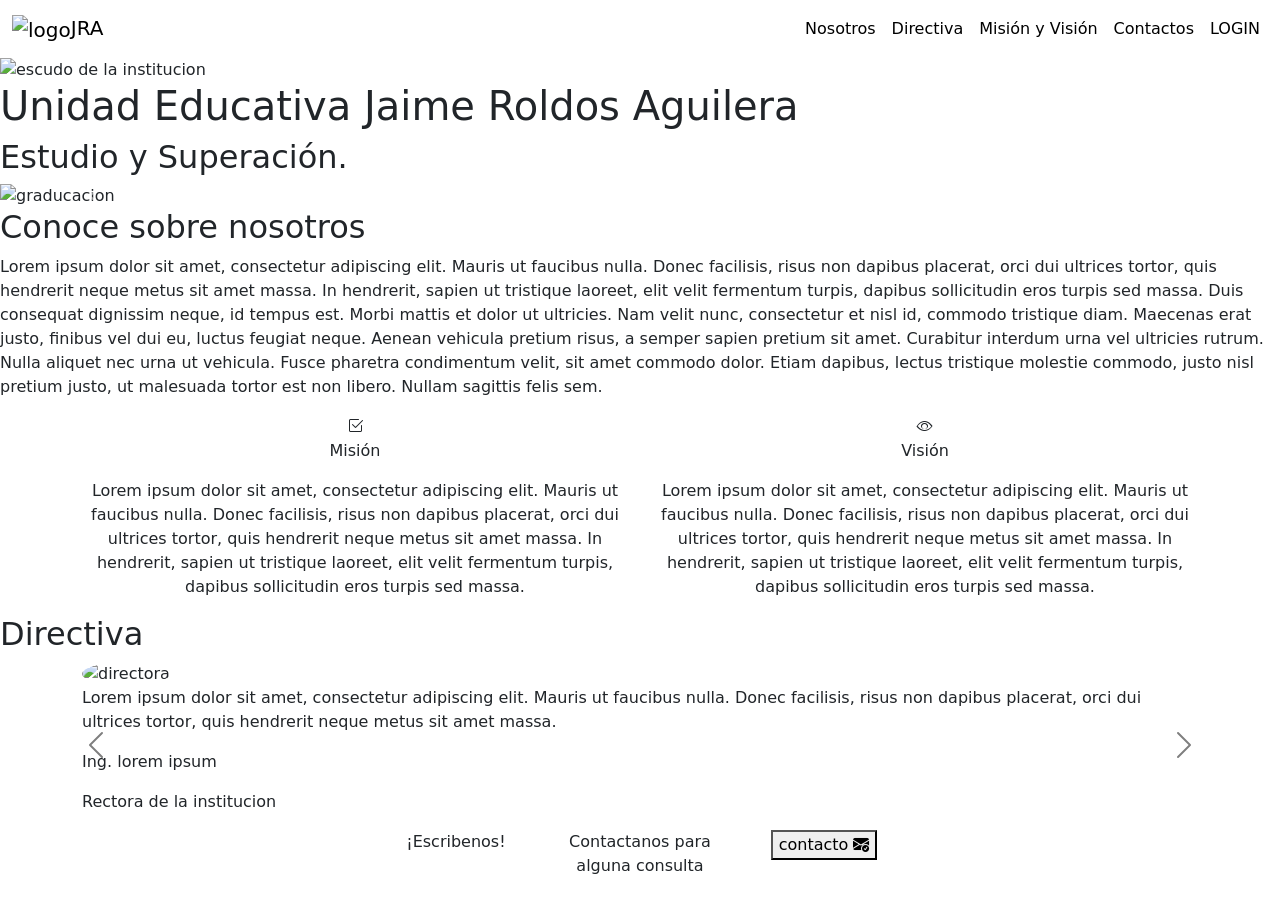
==== index.html @ 7de05a1c "Add files via upload" ====
<!doctype html>
<html lang="en">
  <head>
    <meta charset="utf-8">
    <meta name="viewport" content="width=device-width, initial-scale=1">
    <title>Unidad Eduacativa Jaime Roldos Aguilera</title>
    <link rel="icon" type="image/x-icon" href="imagenes/Logo_JRA.jpeg">
    <link href="https://cdn.jsdelivr.net/npm/bootstrap@5.3.0-alpha2/dist/css/bootstrap.min.css" rel="stylesheet" integrity="sha384-aFq/bzH65dt+w6FI2ooMVUpc+21e0SRygnTpmBvdBgSdnuTN7QbdgL+OapgHtvPp" crossorigin="anonymous">
    <link rel="stylesheet" href="https://cdn.jsdelivr.net/npm/bootstrap-icons@1.10.3/font/bootstrap-icons.css">
    <link href="cssn/style1.css" rel="stylesheet"> 
</head>
  <body>
    <nav class="navbar navbar-expand-md navbar-light">
        <div class="container-fluid">
          <a class="navbar-brand" href="#">
            <img src="imagenes/Logo_JRA.jpeg" alt="logo" width="50px">JRA
          </a>
          <button class="navbar-toggler" type="button" data-bs-toggle="collapse" data-bs-target="#navbarSupportedContent" aria-controls="navbarSupportedContent" aria-expanded="false" aria-label="Toggle navigation">
            <span class="navbar-toggler-icon"></span>
          </button>
          <div class="collapse navbar-collapse " id="navbarSupportedContent">
            <ul class="navbar-nav d-flex justify-content-center align-items-center ms-auto">
              <li class="nav-item">
                <a class="nav-link active" id="sd1" aria-current="page" href="#sobre-nosotros">Nosotros</a>
              </li>
              <li class="nav-item">
                <a class="nav-link active" id="sd1" aria-current="page" href="#directiva">Directiva</a>
              </li>
              <li class="nav-item">
                <a class="nav-link active" id="sd1" href="#mv">Misión y Visión</a>
              </li>
              <li class="nav-item ">
                <a class="nav-link active" id="sd1" href="#cont">Contactos</a>
              </li>
              <li class="nav-item">
                <a class="nav-link active "id="sdw" href="loginEst.html">LOGIN</a>
              </li>
            </ul>
          </div>
        </div>
      </nav>
    <section class="hero align-items-stretch">
      <div class="hero-principal flex-column  justify-content-center align-content-center">
        <img class="hero-imagen" src="imagenes/Logo_JRA.jpeg" alt="escudo de la institucion">
        <h1>Unidad Educativa Jaime Roldos Aguilera</h1>
        <h2>Estudio y Superación.</h2> 
      </div>
      <div id="carouselExampleFade" class="carousel slide carousel-fade" data-bs-ride="carousel">
        <div class="carousel-inner">
          <div class="carousel-item active">
            <img src="imagenes/a1.jpg" id="gra" class="d-block w-100" alt="graducacion">
          </div>
          <div class="carousel-item">
            <img src="imagenes/a2.jpg" id="gra" class="d-block w-100" alt="graduados">
          </div>
          <div class="carousel-item">
            <img src="imagenes/a3.jpg" id="gra" class="d-block w-100" alt="graduados">
          </div>
          <div class="carousel-item">
            <img src="imagenes/a4.jpg" id="gra" class="d-block w-100" alt="graduados">
          </div>
        </div>
        <button class="carousel-control-prev" type="button" data-bs-target="#carouselExampleFade" data-bs-slide="prev">
          <span class="carousel-control-prev-icon" aria-hidden="true"></span>
          <span class="visually-hidden">Anterior</span>
        </button>
        <button class="carousel-control-next" type="button" data-bs-target="#carouselExampleFade" data-bs-slide="next">
          <span class="carousel-control-next-icon" aria-hidden="true"></span>
          <span class="visually-hidden">Siguiente</span>
        </button>
      </div>
    </section>
    <!-- sobre nosotros -->
    <section id="sobre-nosotros" class="sobre-nosotros seccion-oscura">
      <div class="contenedor">
        <h2 class="seccion-titulo">Conoce sobre nosotros</h2>
        <p class="seccion-tecto">Lorem ipsum dolor sit amet, consectetur adipiscing elit. 
          Mauris ut faucibus nulla. Donec facilisis, risus non dapibus placerat, 
          orci dui ultrices tortor, quis hendrerit neque metus sit amet massa. 
          In hendrerit, sapien ut tristique laoreet, elit velit fermentum turpis, 
          dapibus sollicitudin eros turpis sed massa. Duis consequat dignissim neque, 
          id tempus est. Morbi mattis et dolor ut ultricies. Nam velit nunc, consectetur et nisl id, 
          commodo tristique diam. Maecenas erat justo, finibus vel dui eu, luctus feugiat neque. 
          Aenean vehicula pretium risus, a semper sapien pretium sit amet. Curabitur interdum urna vel 
          ultricies rutrum. Nulla aliquet nec urna ut vehicula. Fusce pharetra condimentum velit, 
          sit amet commodo dolor. Etiam dapibus, lectus tristique molestie commodo, justo nisl pretium justo, 
          ut malesuada tortor est non libero. Nullam sagittis felis sem. 
        </p>
      </div>
    </section>
    <!-- mision y vision -->
    <section id="mv" class="mision seccion-clara">
      <div class="container text-center">
        <div class="row">
          <div class="columna col-12 col-md-6">
            <i class="bi bi-check2-square"></i>
            <p class="mision-titulo">Misión</p>
            <p>Lorem ipsum dolor sit amet, consectetur adipiscing elit. 
              Mauris ut faucibus nulla. Donec facilisis, risus non dapibus placerat, 
              orci dui ultrices tortor, quis hendrerit neque metus sit amet massa. 
              In hendrerit, sapien ut tristique laoreet, elit velit fermentum turpis, 
              dapibus sollicitudin eros turpis sed massa.</p>
          </div>
          <div class="columna col-12 col-md-6">
            <i class="bi bi-eye"></i>
            <p class="mision-titulo">Visión</p>
            <p>Lorem ipsum dolor sit amet, consectetur adipiscing elit. 
              Mauris ut faucibus nulla. Donec facilisis, risus non dapibus placerat, 
              orci dui ultrices tortor, quis hendrerit neque metus sit amet massa. 
              In hendrerit, sapien ut tristique laoreet, elit velit fermentum turpis, 
              dapibus sollicitudin eros turpis sed massa.</p>
          </div>

        </div>
      </div>
    </section>
    <section id="directiva" class="directiva seccion-clara">
      <h2 class="seccion-titulo">Directiva</h2>
      <div id="directiva-carousel" class="carousel carousel-dark carousel slide">
        <div class="carousel-inner">
          <div class="carousel-item active uno">
            <div class="container dos">
              <img class="directiva-imagen rounded-circle" src="imagenes/drec1.jpg" alt="directora">
              <p class="directiva-texto">Lorem ipsum dolor sit amet, consectetur adipiscing elit. 
                Mauris ut faucibus nulla. Donec facilisis, risus non dapibus placerat, 
                orci dui ultrices tortor, quis hendrerit neque metus sit amet massa.</p>
              <div class="directiva-info">
                <p class="nombredirec">Ing. lorem ipsum</p>
                <p class="cargo">Rectora de la institucion</p>
              </div>
            </div>
          </div>
          <div class="carousel-item uno">
            <div class="container dos">
              <img class="directiva-imagen rounded-circle" src="imagenes/drec2.jpg" alt="vicerector">
              <p class="directiva-texto">Lorem ipsum dolor sit amet, consectetur adipiscing elit. 
                Mauris ut faucibus nulla. Donec facilisis, risus non dapibus placerat, 
                orci dui ultrices tortor, quis hendrerit neque metus sit amet massa.</p>
              <div class="directiva-info">
                <p class="nombredirec">Ing. lorem ipsum</p>
                <p class="cargo">Vicerector de la institucion</p>
              </div>
            </div>
          </div>
        </div>
        <button class="carousel-control-prev" type="button" data-bs-target="#directiva-carousel" data-bs-slide="prev">
          <span class="carousel-control-prev-icon" aria-hidden="true"></span>
          <span class="visually-hidden">Anterior</span>
        </button>
        <button class="carousel-control-next" type="button" data-bs-target="#directiva-carousel" data-bs-slide="next">
          <span class="carousel-control-next-icon" aria-hidden="true"></span>
          <span class="visually-hidden">Siguiente</span>
        </button>
      </div>
    </section>
    <section id="cont" class="contacto seccion-oscura">
      <div class="container cont">
        <div class="container rectangulo text-center d-flex justify-content-evenly">
          <div class="row">
            <div class="col-12 col-md-4 seccion-titulo">
              ¡Escribenos!
            </div>  
            <div class="col-12 col-md-4 descripcion">
              Contactanos para alguna consulta
            </div>
            <div class="col-12 col-md-4 ">
              <a href="mailto:">
                <button type="button">
                  contacto
                  <i class="bi bi-envelope-check-fill"></i>
                </button>
              </a>  
            </div>
          </div>
        </div>
      </div>
    </section>
    <script src="https://cdn.jsdelivr.net/npm/bootstrap@5.3.0-alpha2/dist/js/bootstrap.bundle.min.js" integrity="sha384-qKXV1j0HvMUeCBQ+QVp7JcfGl760yU08IQ+GpUo5hlbpg51QRiuqHAJz8+BrxE/N" crossorigin="anonymous"></script>
  </body>
</html>
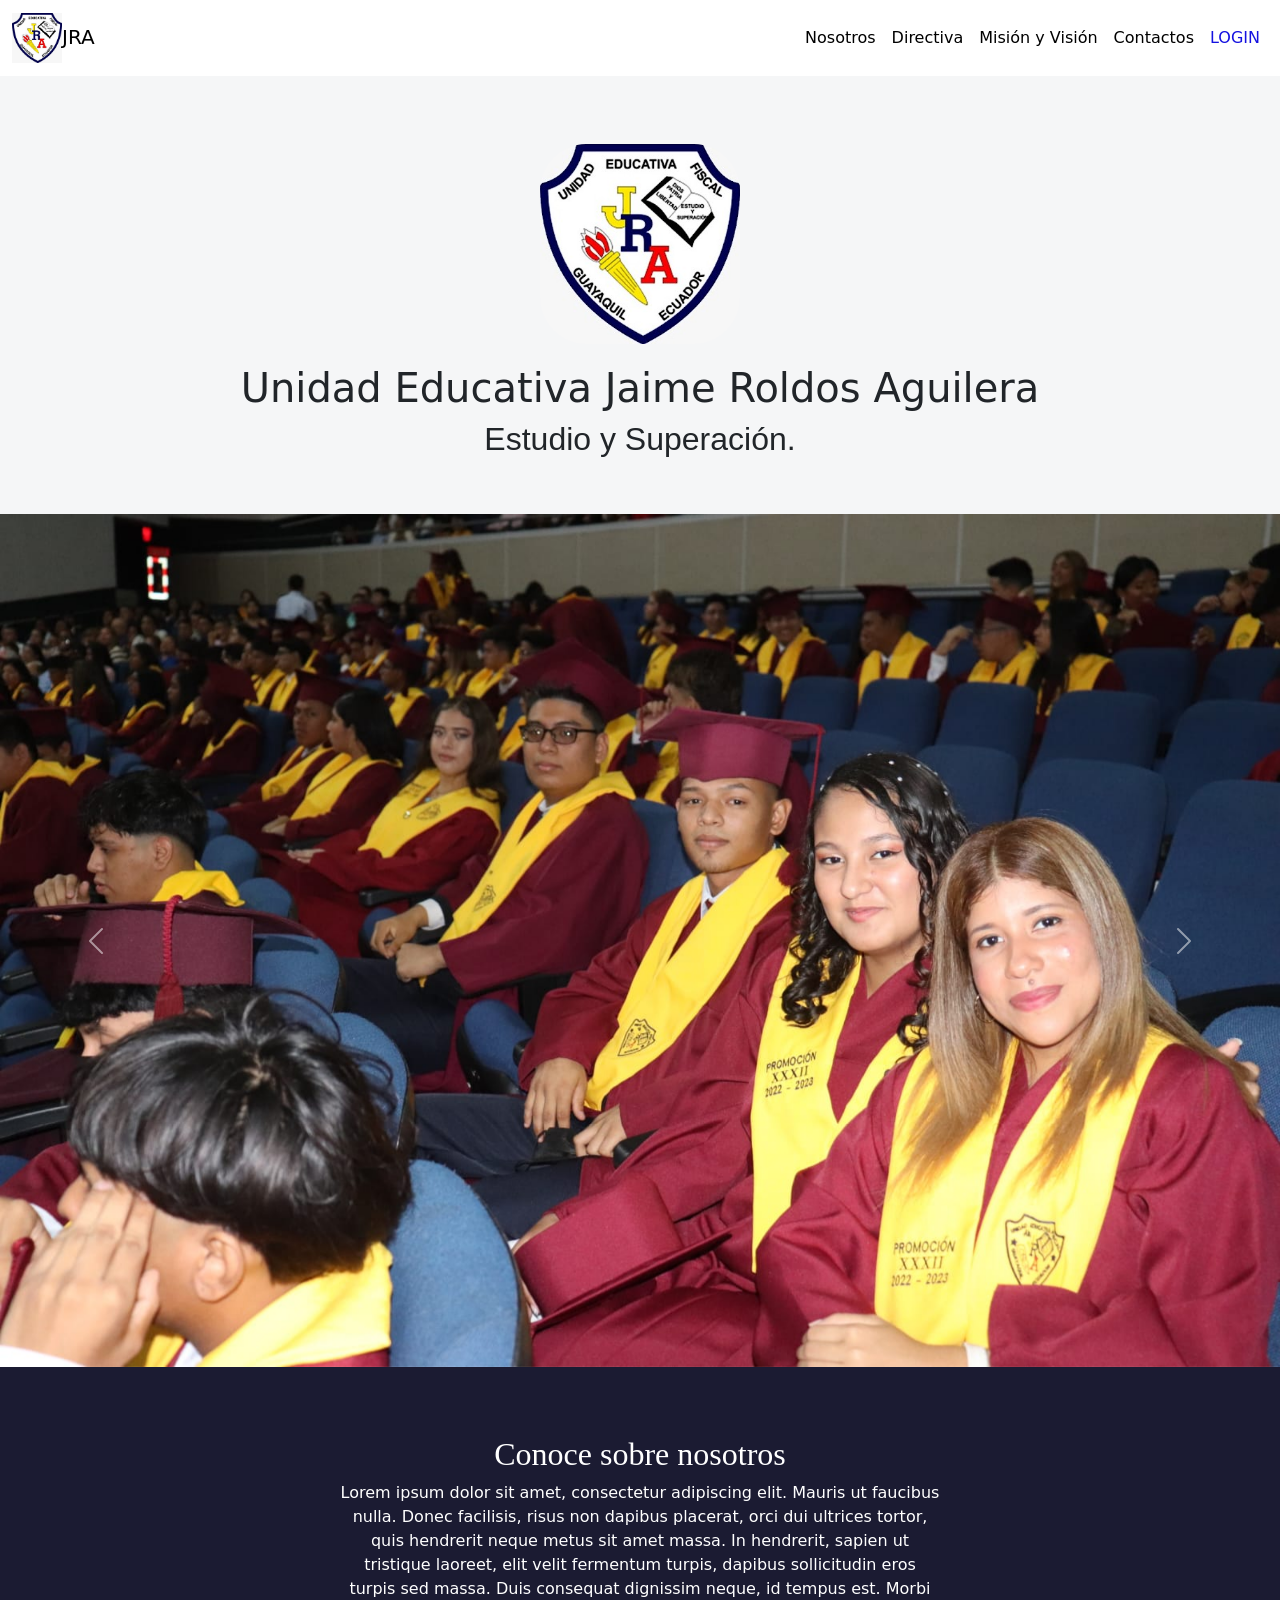
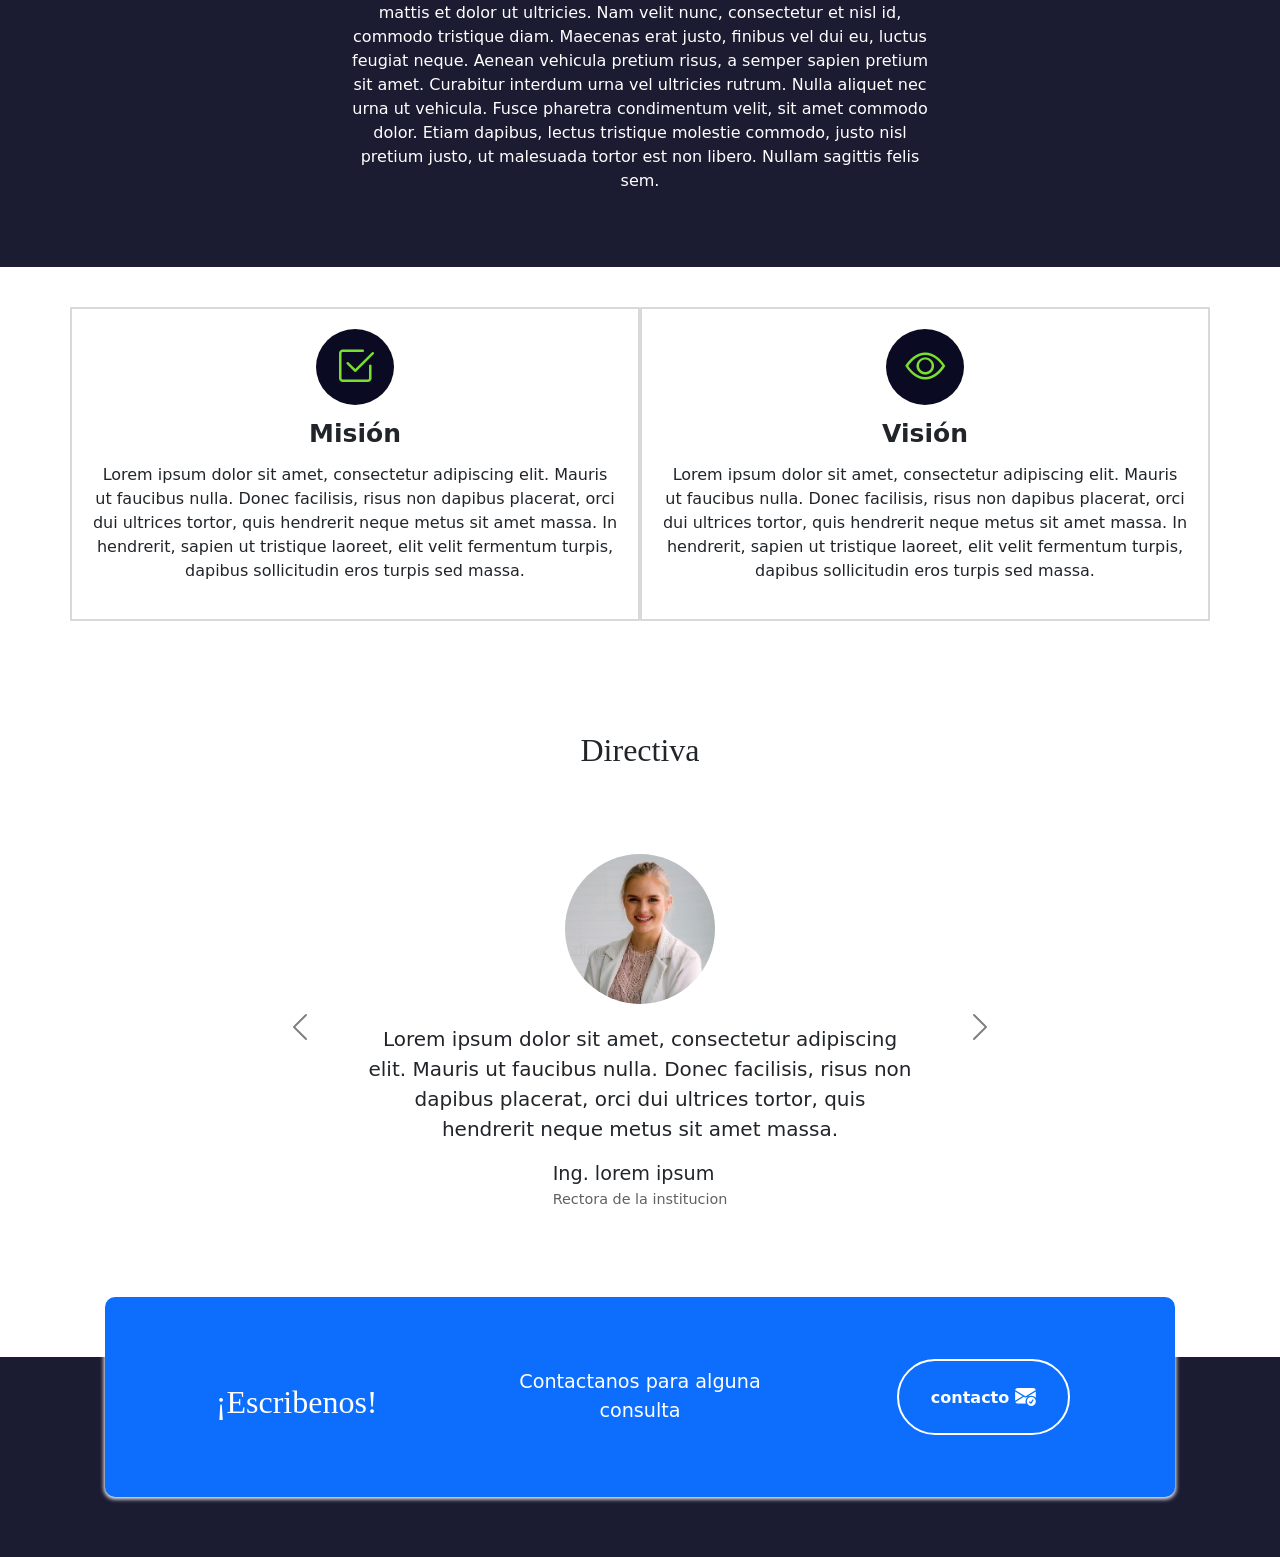
==== commit 5250d3a0: "Version de Sistema de Admision de la Unidad Educativa JRA" ====
--- a/index.html
+++ b/index.html
@@ -1,180 +1,180 @@
-<!doctype html>
-<html lang="en">
-  <head>
-    <meta charset="utf-8">
-    <meta name="viewport" content="width=device-width, initial-scale=1">
-    <title>Unidad Eduacativa Jaime Roldos Aguilera</title>
-    <link rel="icon" type="image/x-icon" href="imagenes/Logo_JRA.jpeg">
-    <link href="https://cdn.jsdelivr.net/npm/bootstrap@5.3.0-alpha2/dist/css/bootstrap.min.css" rel="stylesheet" integrity="sha384-aFq/bzH65dt+w6FI2ooMVUpc+21e0SRygnTpmBvdBgSdnuTN7QbdgL+OapgHtvPp" crossorigin="anonymous">
-    <link rel="stylesheet" href="https://cdn.jsdelivr.net/npm/bootstrap-icons@1.10.3/font/bootstrap-icons.css">
-    <link href="cssn/style1.css" rel="stylesheet"> 
-</head>
-  <body>
-    <nav class="navbar navbar-expand-md navbar-light">
-        <div class="container-fluid">
-          <a class="navbar-brand" href="#">
-            <img src="imagenes/Logo_JRA.jpeg" alt="logo" width="50px">JRA
-          </a>
-          <button class="navbar-toggler" type="button" data-bs-toggle="collapse" data-bs-target="#navbarSupportedContent" aria-controls="navbarSupportedContent" aria-expanded="false" aria-label="Toggle navigation">
-            <span class="navbar-toggler-icon"></span>
-          </button>
-          <div class="collapse navbar-collapse " id="navbarSupportedContent">
-            <ul class="navbar-nav d-flex justify-content-center align-items-center ms-auto">
-              <li class="nav-item">
-                <a class="nav-link active" id="sd1" aria-current="page" href="#sobre-nosotros">Nosotros</a>
-              </li>
-              <li class="nav-item">
-                <a class="nav-link active" id="sd1" aria-current="page" href="#directiva">Directiva</a>
-              </li>
-              <li class="nav-item">
-                <a class="nav-link active" id="sd1" href="#mv">Misión y Visión</a>
-              </li>
-              <li class="nav-item ">
-                <a class="nav-link active" id="sd1" href="#cont">Contactos</a>
-              </li>
-              <li class="nav-item">
-                <a class="nav-link active "id="sdw" href="loginEst.html">LOGIN</a>
-              </li>
-            </ul>
-          </div>
-        </div>
-      </nav>
-    <section class="hero align-items-stretch">
-      <div class="hero-principal flex-column  justify-content-center align-content-center">
-        <img class="hero-imagen" src="imagenes/Logo_JRA.jpeg" alt="escudo de la institucion">
-        <h1>Unidad Educativa Jaime Roldos Aguilera</h1>
-        <h2>Estudio y Superación.</h2> 
-      </div>
-      <div id="carouselExampleFade" class="carousel slide carousel-fade" data-bs-ride="carousel">
-        <div class="carousel-inner">
-          <div class="carousel-item active">
-            <img src="imagenes/a1.jpg" id="gra" class="d-block w-100" alt="graducacion">
-          </div>
-          <div class="carousel-item">
-            <img src="imagenes/a2.jpg" id="gra" class="d-block w-100" alt="graduados">
-          </div>
-          <div class="carousel-item">
-            <img src="imagenes/a3.jpg" id="gra" class="d-block w-100" alt="graduados">
-          </div>
-          <div class="carousel-item">
-            <img src="imagenes/a4.jpg" id="gra" class="d-block w-100" alt="graduados">
-          </div>
-        </div>
-        <button class="carousel-control-prev" type="button" data-bs-target="#carouselExampleFade" data-bs-slide="prev">
-          <span class="carousel-control-prev-icon" aria-hidden="true"></span>
-          <span class="visually-hidden">Anterior</span>
-        </button>
-        <button class="carousel-control-next" type="button" data-bs-target="#carouselExampleFade" data-bs-slide="next">
-          <span class="carousel-control-next-icon" aria-hidden="true"></span>
-          <span class="visually-hidden">Siguiente</span>
-        </button>
-      </div>
-    </section>
-    <!-- sobre nosotros -->
-    <section id="sobre-nosotros" class="sobre-nosotros seccion-oscura">
-      <div class="contenedor">
-        <h2 class="seccion-titulo">Conoce sobre nosotros</h2>
-        <p class="seccion-tecto">Lorem ipsum dolor sit amet, consectetur adipiscing elit. 
-          Mauris ut faucibus nulla. Donec facilisis, risus non dapibus placerat, 
-          orci dui ultrices tortor, quis hendrerit neque metus sit amet massa. 
-          In hendrerit, sapien ut tristique laoreet, elit velit fermentum turpis, 
-          dapibus sollicitudin eros turpis sed massa. Duis consequat dignissim neque, 
-          id tempus est. Morbi mattis et dolor ut ultricies. Nam velit nunc, consectetur et nisl id, 
-          commodo tristique diam. Maecenas erat justo, finibus vel dui eu, luctus feugiat neque. 
-          Aenean vehicula pretium risus, a semper sapien pretium sit amet. Curabitur interdum urna vel 
-          ultricies rutrum. Nulla aliquet nec urna ut vehicula. Fusce pharetra condimentum velit, 
-          sit amet commodo dolor. Etiam dapibus, lectus tristique molestie commodo, justo nisl pretium justo, 
-          ut malesuada tortor est non libero. Nullam sagittis felis sem. 
-        </p>
-      </div>
-    </section>
-    <!-- mision y vision -->
-    <section id="mv" class="mision seccion-clara">
-      <div class="container text-center">
-        <div class="row">
-          <div class="columna col-12 col-md-6">
-            <i class="bi bi-check2-square"></i>
-            <p class="mision-titulo">Misión</p>
-            <p>Lorem ipsum dolor sit amet, consectetur adipiscing elit. 
-              Mauris ut faucibus nulla. Donec facilisis, risus non dapibus placerat, 
-              orci dui ultrices tortor, quis hendrerit neque metus sit amet massa. 
-              In hendrerit, sapien ut tristique laoreet, elit velit fermentum turpis, 
-              dapibus sollicitudin eros turpis sed massa.</p>
-          </div>
-          <div class="columna col-12 col-md-6">
-            <i class="bi bi-eye"></i>
-            <p class="mision-titulo">Visión</p>
-            <p>Lorem ipsum dolor sit amet, consectetur adipiscing elit. 
-              Mauris ut faucibus nulla. Donec facilisis, risus non dapibus placerat, 
-              orci dui ultrices tortor, quis hendrerit neque metus sit amet massa. 
-              In hendrerit, sapien ut tristique laoreet, elit velit fermentum turpis, 
-              dapibus sollicitudin eros turpis sed massa.</p>
-          </div>
-
-        </div>
-      </div>
-    </section>
-    <section id="directiva" class="directiva seccion-clara">
-      <h2 class="seccion-titulo">Directiva</h2>
-      <div id="directiva-carousel" class="carousel carousel-dark carousel slide">
-        <div class="carousel-inner">
-          <div class="carousel-item active uno">
-            <div class="container dos">
-              <img class="directiva-imagen rounded-circle" src="imagenes/drec1.jpg" alt="directora">
-              <p class="directiva-texto">Lorem ipsum dolor sit amet, consectetur adipiscing elit. 
-                Mauris ut faucibus nulla. Donec facilisis, risus non dapibus placerat, 
-                orci dui ultrices tortor, quis hendrerit neque metus sit amet massa.</p>
-              <div class="directiva-info">
-                <p class="nombredirec">Ing. lorem ipsum</p>
-                <p class="cargo">Rectora de la institucion</p>
-              </div>
-            </div>
-          </div>
-          <div class="carousel-item uno">
-            <div class="container dos">
-              <img class="directiva-imagen rounded-circle" src="imagenes/drec2.jpg" alt="vicerector">
-              <p class="directiva-texto">Lorem ipsum dolor sit amet, consectetur adipiscing elit. 
-                Mauris ut faucibus nulla. Donec facilisis, risus non dapibus placerat, 
-                orci dui ultrices tortor, quis hendrerit neque metus sit amet massa.</p>
-              <div class="directiva-info">
-                <p class="nombredirec">Ing. lorem ipsum</p>
-                <p class="cargo">Vicerector de la institucion</p>
-              </div>
-            </div>
-          </div>
-        </div>
-        <button class="carousel-control-prev" type="button" data-bs-target="#directiva-carousel" data-bs-slide="prev">
-          <span class="carousel-control-prev-icon" aria-hidden="true"></span>
-          <span class="visually-hidden">Anterior</span>
-        </button>
-        <button class="carousel-control-next" type="button" data-bs-target="#directiva-carousel" data-bs-slide="next">
-          <span class="carousel-control-next-icon" aria-hidden="true"></span>
-          <span class="visually-hidden">Siguiente</span>
-        </button>
-      </div>
-    </section>
-    <section id="cont" class="contacto seccion-oscura">
-      <div class="container cont">
-        <div class="container rectangulo text-center d-flex justify-content-evenly">
-          <div class="row">
-            <div class="col-12 col-md-4 seccion-titulo">
-              ¡Escribenos!
-            </div>  
-            <div class="col-12 col-md-4 descripcion">
-              Contactanos para alguna consulta
-            </div>
-            <div class="col-12 col-md-4 ">
-              <a href="mailto:">
-                <button type="button">
-                  contacto
-                  <i class="bi bi-envelope-check-fill"></i>
-                </button>
-              </a>  
-            </div>
-          </div>
-        </div>
-      </div>
-    </section>
-    <script src="https://cdn.jsdelivr.net/npm/bootstrap@5.3.0-alpha2/dist/js/bootstrap.bundle.min.js" integrity="sha384-qKXV1j0HvMUeCBQ+QVp7JcfGl760yU08IQ+GpUo5hlbpg51QRiuqHAJz8+BrxE/N" crossorigin="anonymous"></script>
-  </body>
+<!doctype html>
+<html lang="en">
+  <head>
+    <meta charset="utf-8">
+    <meta name="viewport" content="width=device-width, initial-scale=1">
+    <title>Unidad Eduacativa Jaime Roldos Aguilera</title>
+    <link rel="icon" type="image/x-icon" href="imagenes/Logo_JRA.jpeg">
+    <link href="https://cdn.jsdelivr.net/npm/bootstrap@5.3.0-alpha2/dist/css/bootstrap.min.css" rel="stylesheet" integrity="sha384-aFq/bzH65dt+w6FI2ooMVUpc+21e0SRygnTpmBvdBgSdnuTN7QbdgL+OapgHtvPp" crossorigin="anonymous">
+    <link rel="stylesheet" href="https://cdn.jsdelivr.net/npm/bootstrap-icons@1.10.3/font/bootstrap-icons.css">
+    <link href="cssn/style1.css" rel="stylesheet"> 
+</head>
+  <body>
+    <nav class="navbar navbar-expand-md navbar-light">
+        <div class="container-fluid">
+          <a class="navbar-brand" href="#">
+            <img src="imagenes/Logo_JRA.jpeg" alt="logo" width="50px">JRA
+          </a>
+          <button class="navbar-toggler" type="button" data-bs-toggle="collapse" data-bs-target="#navbarSupportedContent" aria-controls="navbarSupportedContent" aria-expanded="false" aria-label="Toggle navigation">
+            <span class="navbar-toggler-icon"></span>
+          </button>
+          <div class="collapse navbar-collapse " id="navbarSupportedContent">
+            <ul class="navbar-nav d-flex justify-content-center align-items-center ms-auto">
+              <li class="nav-item">
+                <a class="nav-link active" id="sd1" aria-current="page" href="#sobre-nosotros">Nosotros</a>
+              </li>
+              <li class="nav-item">
+                <a class="nav-link active" id="sd1" aria-current="page" href="#directiva">Directiva</a>
+              </li>
+              <li class="nav-item">
+                <a class="nav-link active" id="sd1" href="#mv">Misión y Visión</a>
+              </li>
+              <li class="nav-item ">
+                <a class="nav-link active" id="sd1" href="#cont">Contactos</a>
+              </li>
+              <li class="nav-item">
+                <a class="nav-link active "id="sdw" href="loginEst.html">LOGIN</a>
+              </li>
+            </ul>
+          </div>
+        </div>
+      </nav>
+    <section class="hero align-items-stretch">
+      <div class="hero-principal flex-column  justify-content-center align-content-center">
+        <img class="hero-imagen" src="imagenes/Logo_JRA.jpeg" alt="escudo de la institucion">
+        <h1>Unidad Educativa Jaime Roldos Aguilera</h1>
+        <h2>Estudio y Superación.</h2> 
+      </div>
+      <div id="carouselExampleFade" class="carousel slide carousel-fade" data-bs-ride="carousel">
+        <div class="carousel-inner">
+          <div class="carousel-item active">
+            <img src="imagenes/a1.jpg" id="gra" class="d-block w-100" alt="graducacion">
+          </div>
+          <div class="carousel-item">
+            <img src="imagenes/a2.jpg" id="gra" class="d-block w-100" alt="graduados">
+          </div>
+          <div class="carousel-item">
+            <img src="imagenes/a3.jpg" id="gra" class="d-block w-100" alt="graduados">
+          </div>
+          <div class="carousel-item">
+            <img src="imagenes/a4.jpg" id="gra" class="d-block w-100" alt="graduados">
+          </div>
+        </div>
+        <button class="carousel-control-prev" type="button" data-bs-target="#carouselExampleFade" data-bs-slide="prev">
+          <span class="carousel-control-prev-icon" aria-hidden="true"></span>
+          <span class="visually-hidden">Anterior</span>
+        </button>
+        <button class="carousel-control-next" type="button" data-bs-target="#carouselExampleFade" data-bs-slide="next">
+          <span class="carousel-control-next-icon" aria-hidden="true"></span>
+          <span class="visually-hidden">Siguiente</span>
+        </button>
+      </div>
+    </section>
+    <!-- sobre nosotros -->
+    <section id="sobre-nosotros" class="sobre-nosotros seccion-oscura">
+      <div class="contenedor">
+        <h2 class="seccion-titulo">Conoce sobre nosotros</h2>
+        <p class="seccion-tecto">Lorem ipsum dolor sit amet, consectetur adipiscing elit. 
+          Mauris ut faucibus nulla. Donec facilisis, risus non dapibus placerat, 
+          orci dui ultrices tortor, quis hendrerit neque metus sit amet massa. 
+          In hendrerit, sapien ut tristique laoreet, elit velit fermentum turpis, 
+          dapibus sollicitudin eros turpis sed massa. Duis consequat dignissim neque, 
+          id tempus est. Morbi mattis et dolor ut ultricies. Nam velit nunc, consectetur et nisl id, 
+          commodo tristique diam. Maecenas erat justo, finibus vel dui eu, luctus feugiat neque. 
+          Aenean vehicula pretium risus, a semper sapien pretium sit amet. Curabitur interdum urna vel 
+          ultricies rutrum. Nulla aliquet nec urna ut vehicula. Fusce pharetra condimentum velit, 
+          sit amet commodo dolor. Etiam dapibus, lectus tristique molestie commodo, justo nisl pretium justo, 
+          ut malesuada tortor est non libero. Nullam sagittis felis sem. 
+        </p>
+      </div>
+    </section>
+    <!-- mision y vision -->
+    <section id="mv" class="mision seccion-clara">
+      <div class="container text-center">
+        <div class="row">
+          <div class="columna col-12 col-md-6">
+            <i class="bi bi-check2-square"></i>
+            <p class="mision-titulo">Misión</p>
+            <p>Lorem ipsum dolor sit amet, consectetur adipiscing elit. 
+              Mauris ut faucibus nulla. Donec facilisis, risus non dapibus placerat, 
+              orci dui ultrices tortor, quis hendrerit neque metus sit amet massa. 
+              In hendrerit, sapien ut tristique laoreet, elit velit fermentum turpis, 
+              dapibus sollicitudin eros turpis sed massa.</p>
+          </div>
+          <div class="columna col-12 col-md-6">
+            <i class="bi bi-eye"></i>
+            <p class="mision-titulo">Visión</p>
+            <p>Lorem ipsum dolor sit amet, consectetur adipiscing elit. 
+              Mauris ut faucibus nulla. Donec facilisis, risus non dapibus placerat, 
+              orci dui ultrices tortor, quis hendrerit neque metus sit amet massa. 
+              In hendrerit, sapien ut tristique laoreet, elit velit fermentum turpis, 
+              dapibus sollicitudin eros turpis sed massa.</p>
+          </div>
+
+        </div>
+      </div>
+    </section>
+    <section id="directiva" class="directiva seccion-clara">
+      <h2 class="seccion-titulo">Directiva</h2>
+      <div id="directiva-carousel" class="carousel carousel-dark carousel slide">
+        <div class="carousel-inner">
+          <div class="carousel-item active uno">
+            <div class="container dos">
+              <img class="directiva-imagen rounded-circle" src="imagenes/drec1.jpg" alt="directora">
+              <p class="directiva-texto">Lorem ipsum dolor sit amet, consectetur adipiscing elit. 
+                Mauris ut faucibus nulla. Donec facilisis, risus non dapibus placerat, 
+                orci dui ultrices tortor, quis hendrerit neque metus sit amet massa.</p>
+              <div class="directiva-info">
+                <p class="nombredirec">Ing. lorem ipsum</p>
+                <p class="cargo">Rectora de la institucion</p>
+              </div>
+            </div>
+          </div>
+          <div class="carousel-item uno">
+            <div class="container dos">
+              <img class="directiva-imagen rounded-circle" src="imagenes/drec2.jpg" alt="vicerector">
+              <p class="directiva-texto">Lorem ipsum dolor sit amet, consectetur adipiscing elit. 
+                Mauris ut faucibus nulla. Donec facilisis, risus non dapibus placerat, 
+                orci dui ultrices tortor, quis hendrerit neque metus sit amet massa.</p>
+              <div class="directiva-info">
+                <p class="nombredirec">Ing. lorem ipsum</p>
+                <p class="cargo">Vicerector de la institucion</p>
+              </div>
+            </div>
+          </div>
+        </div>
+        <button class="carousel-control-prev" type="button" data-bs-target="#directiva-carousel" data-bs-slide="prev">
+          <span class="carousel-control-prev-icon" aria-hidden="true"></span>
+          <span class="visually-hidden">Anterior</span>
+        </button>
+        <button class="carousel-control-next" type="button" data-bs-target="#directiva-carousel" data-bs-slide="next">
+          <span class="carousel-control-next-icon" aria-hidden="true"></span>
+          <span class="visually-hidden">Siguiente</span>
+        </button>
+      </div>
+    </section>
+    <section id="cont" class="contacto seccion-oscura">
+      <div class="container cont">
+        <div class="container rectangulo text-center d-flex justify-content-evenly">
+          <div class="row">
+            <div class="col-12 col-md-4 seccion-titulo">
+              ¡Escribenos!
+            </div>  
+            <div class="col-12 col-md-4 descripcion">
+              Contactanos para alguna consulta
+            </div>
+            <div class="col-12 col-md-4 ">
+              <a href="mailto:">
+                <button type="button">
+                  contacto
+                  <i class="bi bi-envelope-check-fill"></i>
+                </button>
+              </a>  
+            </div>
+          </div>
+        </div>
+      </div>
+    </section>
+    <script src="https://cdn.jsdelivr.net/npm/bootstrap@5.3.0-alpha2/dist/js/bootstrap.bundle.min.js" integrity="sha384-qKXV1j0HvMUeCBQ+QVp7JcfGl760yU08IQ+GpUo5hlbpg51QRiuqHAJz8+BrxE/N" crossorigin="anonymous"></script>
+  </body>
 </html>
--- a/cssn/style1.css
+++ b/cssn/style1.css
@@ -0,0 +1,213 @@
+.navbar-collapse{
+
+    align-items: center;
+    justify-content: space-between;
+}
+
+#sdw{
+    color:rgb(21, 18, 224);
+}
+
+#sd1:hover{
+    color:gray;
+}
+
+#sdw:hover{
+    color:gray;
+}
+
+.hero{
+    background-color: #f5f6f7;
+    min-height: 450px;
+    text-align: center;
+}
+
+section{
+    display: flex;
+    flex-direction: column;
+    align-items: center;
+    justify-content: center;
+}
+
+h1{
+    font-size: 2.5rem;
+}
+
+.hero-principal{
+    padding: 3rem;
+}
+
+.hero-imagen{
+    width: 200px;
+    height: 200px;
+    border-radius: 23%;
+    margin: 20px
+}
+
+.hero-principal h2{
+    font-family: Arial, Helvetica, sans-serif;
+}
+
+.seccion-oscura{
+    color: white;
+    background-color: #1b1b32;
+}
+
+.sobre-nosotros{
+    height: 500px;
+    padding: 10px;
+}
+
+.sobre-nosotros .contenedor{
+    max-width: 600px;
+    text-align: center;
+
+}
+
+.seccion-titulo{
+    font-size: 2rem;
+    padding: 25px,0;
+    margin-top: 10px;
+    font-family:'Times New Roman', Times, serif;
+}
+
+.seccion-texto{
+    font-size: 2rem;
+     
+}
+
+.mision{
+    padding: 40px 40px 60px 40px;
+}
+
+
+
+.mision-titulo{
+    font-size: 25px;
+    font-weight: bold;
+    margin: 10px 0;
+}
+.mision i {
+    font-size: 2.5rem;
+    color: #7ade30;
+    background-color: #0a0a23;
+    padding: 8px 19px;
+    border-radius: 50%;
+}
+
+.mision .columna{
+    padding: 20px;
+    border: 2px solid #8080804d;
+    display: flex;
+    flex-direction: column;
+    align-items: center;
+    justify-content: space-evenly;
+    transition: all 0.25 ease-in;
+}
+
+.mision .columna:hover{
+    color: white;
+    background-color: #1b1b32;
+}
+
+
+.directiva{
+    padding: 40px 40px 80px 40px
+}
+
+.directiva .carousel{
+    max-width: 800px;
+}
+
+.uno{
+    height: 500px;
+}
+
+.directiva-imagen{
+    height: 150px;
+    width: 150px;
+    margin: 10px 10px 20px 10px;
+}
+
+.uno .dos{
+    width: 100%;
+    height: 100%;
+    display: flex;
+    flex-direction: column;
+    align-items: center;
+    justify-content: center;
+}
+
+.directiva-texto{
+    max-width: 70%;
+    font-size: 20px;
+    text-align: center;
+}
+
+.directiva-info p{
+    margin-bottom: 0;
+}
+
+.directiva-info .nombredirec{
+    font-size: 1.2rem;
+}
+
+.directiva-info .cargo{
+    font-size: 0.9rem;
+    color: #656060;
+}
+
+
+.contacto .container{
+
+    max-width: 1110px;
+    min-height: 200px;
+    padding: 20px;
+}
+
+.contacto .rectangulo{
+    margin-top: -5rem;
+    background-color: rgb(13,110,253);
+    border-radius: 10px;
+    box-shadow: 0px 1px 4px 1px white;
+}
+
+.contacto .row{
+    width: 100%;
+    display: flex;
+    align-items: center;
+
+}
+
+.contacto .descripcion{
+    color: white;
+    font-size: 1.2rem;
+
+}
+
+.contacto button{
+    color: white;
+    font-weight: bold;
+    background-color: transparent;
+    border: 2px solid white;
+    padding: 1.25em 2em;
+    margin: 10px;
+    border-radius: 100px;
+    transition: all 0.2s ease-in-out;
+
+}
+
+.contacto button i{
+    color: white;
+    font-size: 1.3rem;
+    transition: all 0.2s ease-in-out;
+}
+
+.contacto button:hover{
+    background-color: white;
+    color: black;
+}
+
+.contacto button:hover i{
+    color: black;
+}
